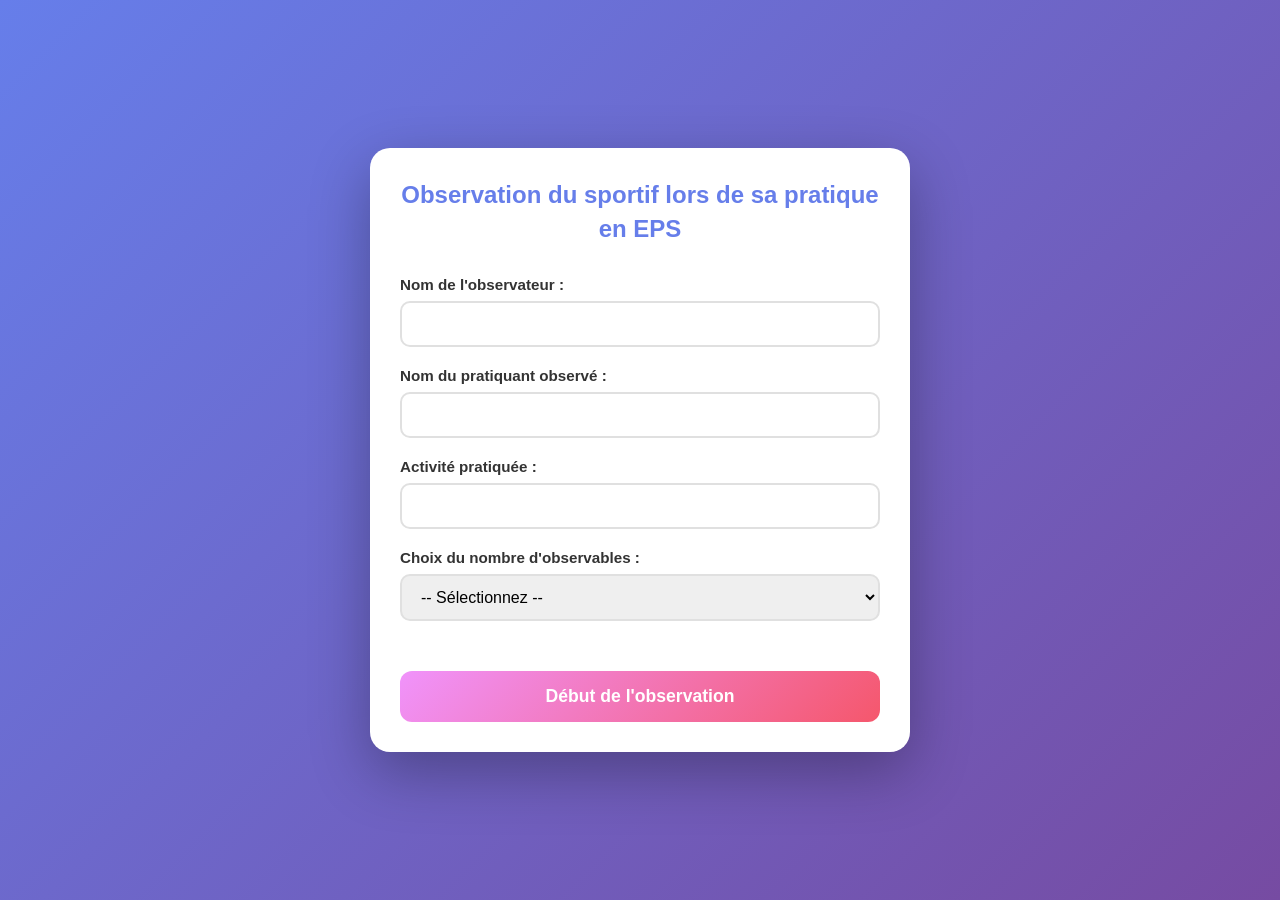
==== index.html @ 048b05f1 "Add files via upload" ====
<!DOCTYPE html>
<html lang="fr">
<head>
    <meta charset="UTF-8">
    <meta name="viewport" content="width=device-width, initial-scale=1.0">
    <!-- PWA -->
    <meta name="theme-color" content="#667eea">
    <link rel="manifest" href="manifest.webmanifest">
    <link rel="icon" type="image/png" href="icons/icon-192.png">
    <link rel="apple-touch-icon" href="icons/apple-touch-icon.png">
    <meta name="mobile-web-app-capable" content="yes">
    <meta name="apple-mobile-web-app-capable" content="yes">
    <meta name="apple-mobile-web-app-title" content="Observation EPS">
    <meta name="apple-mobile-web-app-status-bar-style" content="default">
    <title>Observation & Statistiques du sportif - Accueil</title>
    <style>
        * {
            margin: 0;
            padding: 0;
            box-sizing: border-box;
        }

        body {
            font-family: 'Segoe UI', Tahoma, Geneva, Verdana, sans-serif;
            background: linear-gradient(135deg, #667eea 0%, #764ba2 100%);
            min-height: 100vh;
            display: flex;
            justify-content: center;
            align-items: center;
            padding: 20px;
        }

        .container {
            background: white;
            border-radius: 20px;
            padding: 30px;
            max-width: 540px;
            width: 100%;
            box-shadow: 0 20px 60px rgba(0,0,0,0.3);
        }

        header {
            text-align: center;
            margin-bottom: 30px;
        }

        h1 {
            color: #667eea;
            font-size: 1.5em;
            margin-bottom: 20px;
            line-height: 1.4;
        }

        .form-group {
            margin-bottom: 20px;
        }

        label {
            display: block;
            margin-bottom: 8px;
            color: #333;
            font-weight: 600;
            font-size: 0.95em;
        }

        input[type="text"], select {
            width: 100%;
            padding: 12px 15px;
            border: 2px solid #e0e0e0;
            border-radius: 10px;
            font-size: 1em;
            transition: all 0.3s;
            font-family: inherit;
        }

        input[type="text"]:focus, select:focus {
            outline: none;
            border-color: #667eea;
            box-shadow: 0 0 0 3px rgba(102, 126, 234, 0.1);
        }

        /* ── Observable row ── */
        .observable-inputs {
            margin-top: 20px;
        }

        .observable-item {
            display: none;
            margin-bottom: 15px;
        }

        .observable-item.active {
            display: flex;
            align-items: center;
            gap: 10px;
            animation: fadeIn 0.3s;
        }

        .observable-item .item-label {
            display: block;
            margin-bottom: 5px;
            color: #333;
            font-weight: 600;
            font-size: 0.9em;
            white-space: nowrap;
        }

        .observable-item .input-wrapper {
            flex: 1;
            display: flex;
            flex-direction: column;
        }

        .observable-item input[type="text"] {
            width: 100%;
        }

        @keyframes fadeIn {
            from { opacity: 0; transform: translateY(-10px); }
            to   { opacity: 1; transform: translateY(0); }
        }

        /* ── Polarity toggle ── */
        .polarity-toggle {
            display: flex;
            flex-direction: column;
            align-items: center;
            gap: 4px;
            flex-shrink: 0;
        }

        .polarity-toggle .toggle-label {
            font-size: 0.72em;
            font-weight: 700;
            color: #888;
            white-space: nowrap;
        }

        /* Hide native checkbox */
        .polarity-toggle input[type="checkbox"] {
            display: none;
        }

        /* The visible switch */
        .toggle-switch {
            position: relative;
            width: 64px;
            height: 30px;
            border-radius: 15px;
            cursor: pointer;
            transition: background 0.3s;
            background: linear-gradient(135deg, #43e97b 0%, #38f9d7 100%);
            box-shadow: 0 2px 8px rgba(0,0,0,0.15);
            display: flex;
            align-items: center;
        }

        .toggle-knob {
            position: absolute;
            left: 3px;
            width: 24px;
            height: 24px;
            background: white;
            border-radius: 50%;
            transition: transform 0.3s;
            box-shadow: 0 2px 6px rgba(0,0,0,0.2);
            display: flex;
            align-items: center;
            justify-content: center;
            font-size: 0.8em;
        }

        .toggle-knob::after {
            content: '✓';
            color: #43e97b;
            font-weight: 700;
        }

        /* Checked = négatif (rouge) */
        .polarity-toggle input[type="checkbox"]:checked + .toggle-switch {
            background: linear-gradient(135deg, #f5576c 0%, #f093fb 100%);
        }

        .polarity-toggle input[type="checkbox"]:checked + .toggle-switch .toggle-knob {
            transform: translateX(34px);
        }

        .polarity-toggle input[type="checkbox"]:checked + .toggle-switch .toggle-knob::after {
            content: '✕';
            color: #f5576c;
        }

        .toggle-text {
            position: absolute;
            font-size: 0.6em;
            font-weight: 700;
            color: white;
            transition: opacity 0.3s;
        }

        /* Positive label (left side, visible when unchecked) */
        .toggle-text.pos {
            left: 32px;
            opacity: 1;
        }

        /* Negative label (right side, visible when checked) */
        .toggle-text.neg {
            left: 6px;
            opacity: 0;
        }

        .polarity-toggle input[type="checkbox"]:checked + .toggle-switch .toggle-text.pos {
            opacity: 0;
        }

        .polarity-toggle input[type="checkbox"]:checked + .toggle-switch .toggle-text.neg {
            opacity: 1;
        }

        /* ── Legend ── */
        .polarity-legend {
            display: flex;
            gap: 16px;
            justify-content: center;
            margin-top: 12px;
            margin-bottom: 4px;
            font-size: 0.82em;
        }

        .legend-item {
            display: flex;
            align-items: center;
            gap: 5px;
            color: #555;
            font-weight: 600;
        }

        .legend-dot {
            width: 12px;
            height: 12px;
            border-radius: 50%;
        }

        .legend-dot.positive { background: linear-gradient(135deg, #43e97b, #38f9d7); }
        .legend-dot.negative { background: linear-gradient(135deg, #f5576c, #f093fb); }

        /* ── Submit ── */
        .start-button {
            width: 100%;
            padding: 15px;
            background: linear-gradient(135deg, #f093fb 0%, #f5576c 100%);
            color: white;
            border: none;
            border-radius: 12px;
            font-size: 1.1em;
            font-weight: 600;
            cursor: pointer;
            margin-top: 30px;
            transition: transform 0.2s, box-shadow 0.2s;
        }

        .start-button:hover {
            transform: translateY(-2px);
            box-shadow: 0 10px 25px rgba(245, 87, 108, 0.4);
        }

        .start-button:active {
            transform: translateY(0);
        }

        @media (max-width: 600px) {
            .container { padding: 20px; }
            h1 { font-size: 1.3em; }
        }

        /* ── Bouton d'installation PWA ── */
        .install-button {
            width: 100%;
            padding: 12px;
            margin-top: 15px;
            background: white;
            color: #667eea;
            border: 2px solid #667eea;
            border-radius: 12px;
            font-size: 1em;
            font-weight: 600;
            cursor: pointer;
        }
        .install-button[hidden] { display: none; }
    </style>
</head>
<body>
    <div class="container">
        <header>
            <h1>Observation du sportif lors de sa pratique en EPS</h1>
        </header>

        <form id="configForm">
            <div class="form-group">
                <label for="observateur">Nom de l'observateur :</label>
                <input type="text" id="observateur" required>
            </div>

            <div class="form-group">
                <label for="joueur">Nom du pratiquant observé :</label>
                <input type="text" id="joueur" required>
            </div>

            <div class="form-group">
                <label for="activite">Activité pratiquée :</label>
                <input type="text" id="activite" required>
            </div>

            <div class="form-group">
                <label for="nbObservables">Choix du nombre d'observables :</label>
                <!-- ① Limité à 8 -->
                <select id="nbObservables" required>
                    <option value="">-- Sélectionnez --</option>
                    <option value="1">1</option>
                    <option value="2">2</option>
                    <option value="3">3</option>
                    <option value="4">4</option>
                    <option value="5">5</option>
                    <option value="6">6</option>
                    <option value="7">7</option>
                    <option value="8">8</option>
                </select>
            </div>

            <div class="observable-inputs" id="observableInputs">

                <!-- Légende des toggles -->
                <div class="polarity-legend" id="polarityLegend" style="display:none;">
                    <div class="legend-item">
                        <div class="legend-dot positive"></div>
                        <span>Point positif</span>
                    </div>
                    <div class="legend-item">
                        <div class="legend-dot negative"></div>
                        <span>Point négatif</span>
                    </div>
                </div>

                <!-- ② 8 observables avec toggle polarity -->
                <div class="observable-item" data-index="1">
                    <div class="input-wrapper">
                        <span class="item-label">Observable 1 :</span>
                        <input type="text" id="item1" class="item-input">
                    </div>
                    <div class="polarity-toggle">
                        <span class="toggle-label">Polarité</span>
                        <input type="checkbox" id="polarity1">
                        <label class="toggle-switch" for="polarity1">
                            <div class="toggle-knob"></div>
                            <span class="toggle-text pos">+</span>
                            <span class="toggle-text neg">–</span>
                        </label>
                    </div>
                </div>

                <div class="observable-item" data-index="2">
                    <div class="input-wrapper">
                        <span class="item-label">Observable 2 :</span>
                        <input type="text" id="item2" class="item-input">
                    </div>
                    <div class="polarity-toggle">
                        <span class="toggle-label">Polarité</span>
                        <input type="checkbox" id="polarity2">
                        <label class="toggle-switch" for="polarity2">
                            <div class="toggle-knob"></div>
                            <span class="toggle-text pos">+</span>
                            <span class="toggle-text neg">–</span>
                        </label>
                    </div>
                </div>

                <div class="observable-item" data-index="3">
                    <div class="input-wrapper">
                        <span class="item-label">Observable 3 :</span>
                        <input type="text" id="item3" class="item-input">
                    </div>
                    <div class="polarity-toggle">
                        <span class="toggle-label">Polarité</span>
                        <input type="checkbox" id="polarity3">
                        <label class="toggle-switch" for="polarity3">
                            <div class="toggle-knob"></div>
                            <span class="toggle-text pos">+</span>
                            <span class="toggle-text neg">–</span>
                        </label>
                    </div>
                </div>

                <div class="observable-item" data-index="4">
                    <div class="input-wrapper">
                        <span class="item-label">Observable 4 :</span>
                        <input type="text" id="item4" class="item-input">
                    </div>
                    <div class="polarity-toggle">
                        <span class="toggle-label">Polarité</span>
                        <input type="checkbox" id="polarity4">
                        <label class="toggle-switch" for="polarity4">
                            <div class="toggle-knob"></div>
                            <span class="toggle-text pos">+</span>
                            <span class="toggle-text neg">–</span>
                        </label>
                    </div>
                </div>

                <div class="observable-item" data-index="5">
                    <div class="input-wrapper">
                        <span class="item-label">Observable 5 :</span>
                        <input type="text" id="item5" class="item-input">
                    </div>
                    <div class="polarity-toggle">
                        <span class="toggle-label">Polarité</span>
                        <input type="checkbox" id="polarity5">
                        <label class="toggle-switch" for="polarity5">
                            <div class="toggle-knob"></div>
                            <span class="toggle-text pos">+</span>
                            <span class="toggle-text neg">–</span>
                        </label>
                    </div>
                </div>

                <div class="observable-item" data-index="6">
                    <div class="input-wrapper">
                        <span class="item-label">Observable 6 :</span>
                        <input type="text" id="item6" class="item-input">
                    </div>
                    <div class="polarity-toggle">
                        <span class="toggle-label">Polarité</span>
                        <input type="checkbox" id="polarity6">
                        <label class="toggle-switch" for="polarity6">
                            <div class="toggle-knob"></div>
                            <span class="toggle-text pos">+</span>
                            <span class="toggle-text neg">–</span>
                        </label>
                    </div>
                </div>

                <div class="observable-item" data-index="7">
                    <div class="input-wrapper">
                        <span class="item-label">Observable 7 :</span>
                        <input type="text" id="item7" class="item-input">
                    </div>
                    <div class="polarity-toggle">
                        <span class="toggle-label">Polarité</span>
                        <input type="checkbox" id="polarity7">
                        <label class="toggle-switch" for="polarity7">
                            <div class="toggle-knob"></div>
                            <span class="toggle-text pos">+</span>
                            <span class="toggle-text neg">–</span>
                        </label>
                    </div>
                </div>

                <div class="observable-item" data-index="8">
                    <div class="input-wrapper">
                        <span class="item-label">Observable 8 :</span>
                        <input type="text" id="item8" class="item-input">
                    </div>
                    <div class="polarity-toggle">
                        <span class="toggle-label">Polarité</span>
                        <input type="checkbox" id="polarity8">
                        <label class="toggle-switch" for="polarity8">
                            <div class="toggle-knob"></div>
                            <span class="toggle-text pos">+</span>
                            <span class="toggle-text neg">–</span>
                        </label>
                    </div>
                </div>

            </div>

            <button type="submit" class="start-button">Début de l'observation</button>
        </form>

        <button type="button" id="installBtn" class="install-button" hidden>📲 Installer l'application</button>
    </div>

    <script>
        const nbObservablesSelect = document.getElementById('nbObservables');
        const observableItems     = document.querySelectorAll('.observable-item');
        const polarityLegend      = document.getElementById('polarityLegend');

        // ① Affichage dynamique des champs selon le nombre choisi
        nbObservablesSelect.addEventListener('change', function () {
            const nb = parseInt(this.value) || 0;

            observableItems.forEach((item, index) => {
                if (index < nb) {
                    item.classList.add('active');
                    item.querySelector('input.item-input').required = true;
                } else {
                    item.classList.remove('active');
                    const inp = item.querySelector('input.item-input');
                    inp.required = false;
                    inp.value = '';
                    // Réinitialiser le toggle à positif
                    item.querySelector('input[type="checkbox"]').checked = false;
                }
            });

            // Afficher la légende seulement si des observables sont visibles
            polarityLegend.style.display = nb > 0 ? 'flex' : 'none';
        });

        // ② Soumission : collecte config + polarités
        document.getElementById('configForm').addEventListener('submit', function (e) {
            e.preventDefault();

            const nb = parseInt(document.getElementById('nbObservables').value);

            const config = {
                date         : new Date().toLocaleDateString('fr-FR'),
                observateur  : document.getElementById('observateur').value,
                joueur       : document.getElementById('joueur').value,
                activite     : document.getElementById('activite').value,
                nbObservables: nb,
                items        : [],
                // ② Nouveau : tableau de polarités ("positive" | "negative")
                polarity     : []
            };

            for (let i = 1; i <= nb; i++) {
                config.items.push(document.getElementById(`item${i}`).value);
                // checkbox cochée = négatif
                const isNegative = document.getElementById(`polarity${i}`).checked;
                config.polarity.push(isNegative ? 'negative' : 'positive');
            }

            localStorage.setItem('observationConfig', JSON.stringify(config));
            localStorage.setItem('startTime', Date.now());

            // Initialisation des compteurs
            const counts = {};
            for (let i = 1; i <= nb; i++) {
                counts[`item${i}`] = 0;
            }
            localStorage.setItem('observationCounts', JSON.stringify(counts));

            window.location.href = 'panneau_saisie.html';
        });
    </script>
    <script src="pwa.js"></script>
</body>
</html>
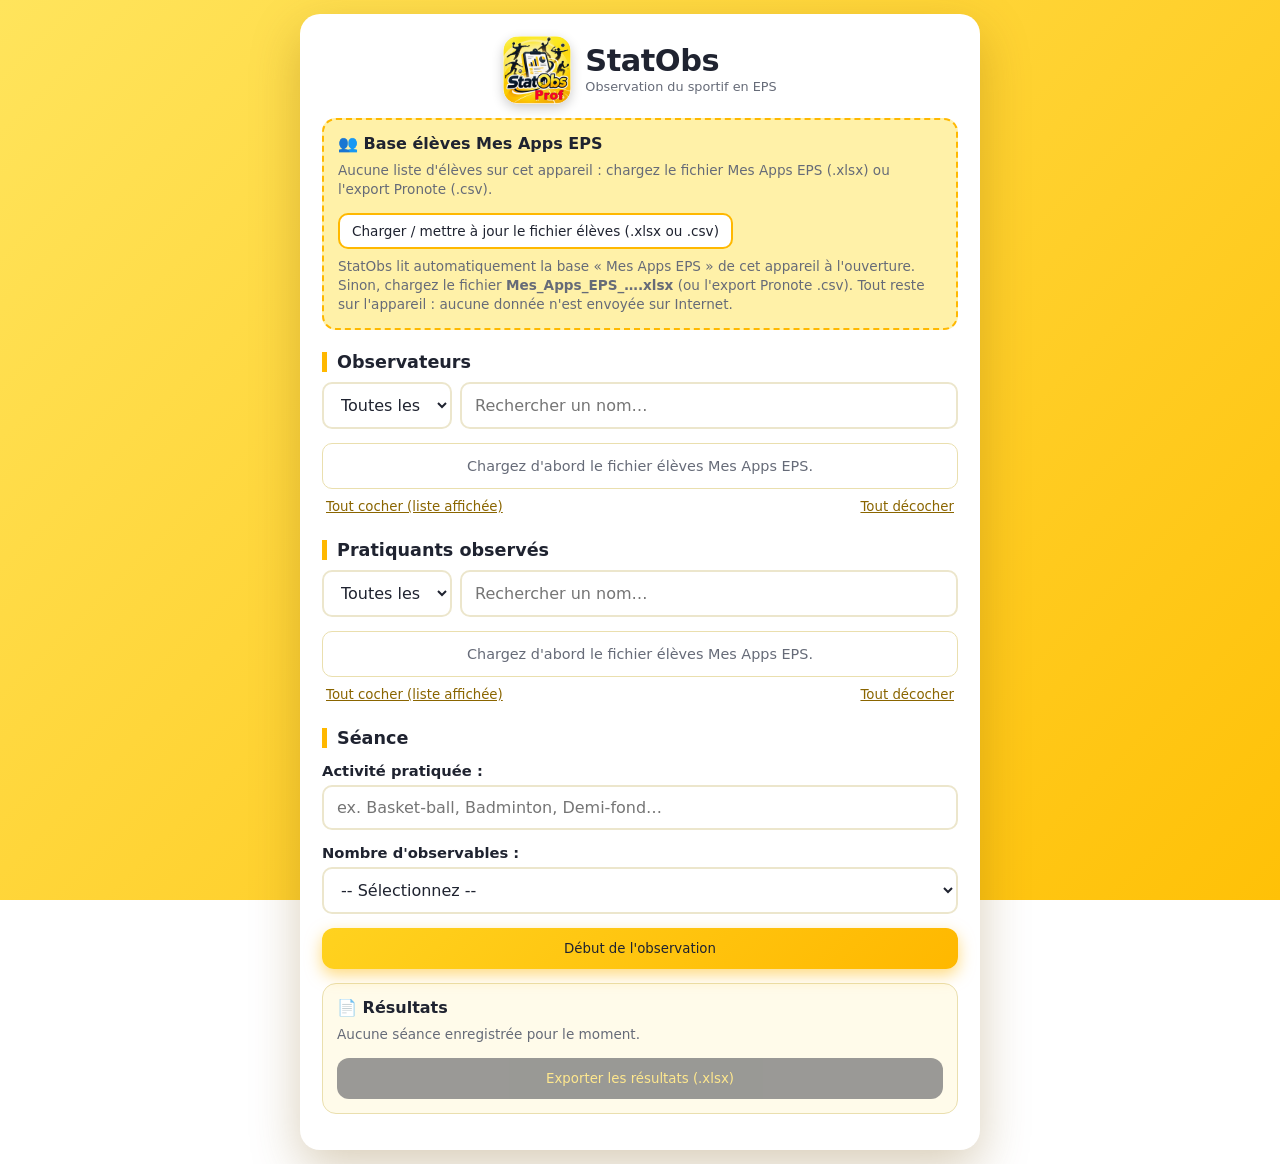
==== commit 97cf7fd8: "Add files via upload" ====
--- a/index.html
+++ b/index.html
@@ -1,548 +1,276 @@
 <!DOCTYPE html>
 <html lang="fr">
 <head>
-    <meta charset="UTF-8">
-    <meta name="viewport" content="width=device-width, initial-scale=1.0">
-    <!-- PWA -->
-    <meta name="theme-color" content="#667eea">
-    <link rel="manifest" href="manifest.webmanifest">
-    <link rel="icon" type="image/png" href="icons/icon-192.png">
-    <link rel="apple-touch-icon" href="icons/apple-touch-icon.png">
-    <meta name="mobile-web-app-capable" content="yes">
-    <meta name="apple-mobile-web-app-capable" content="yes">
-    <meta name="apple-mobile-web-app-title" content="Observation EPS">
-    <meta name="apple-mobile-web-app-status-bar-style" content="default">
-    <title>Observation & Statistiques du sportif - Accueil</title>
-    <style>
-        * {
-            margin: 0;
-            padding: 0;
-            box-sizing: border-box;
-        }
-
-        body {
-            font-family: 'Segoe UI', Tahoma, Geneva, Verdana, sans-serif;
-            background: linear-gradient(135deg, #667eea 0%, #764ba2 100%);
-            min-height: 100vh;
-            display: flex;
-            justify-content: center;
-            align-items: center;
-            padding: 20px;
-        }
-
-        .container {
-            background: white;
-            border-radius: 20px;
-            padding: 30px;
-            max-width: 540px;
-            width: 100%;
-            box-shadow: 0 20px 60px rgba(0,0,0,0.3);
-        }
-
-        header {
-            text-align: center;
-            margin-bottom: 30px;
-        }
-
-        h1 {
-            color: #667eea;
-            font-size: 1.5em;
-            margin-bottom: 20px;
-            line-height: 1.4;
-        }
-
-        .form-group {
-            margin-bottom: 20px;
-        }
-
-        label {
-            display: block;
-            margin-bottom: 8px;
-            color: #333;
-            font-weight: 600;
-            font-size: 0.95em;
-        }
-
-        input[type="text"], select {
-            width: 100%;
-            padding: 12px 15px;
-            border: 2px solid #e0e0e0;
-            border-radius: 10px;
-            font-size: 1em;
-            transition: all 0.3s;
-            font-family: inherit;
-        }
-
-        input[type="text"]:focus, select:focus {
-            outline: none;
-            border-color: #667eea;
-            box-shadow: 0 0 0 3px rgba(102, 126, 234, 0.1);
-        }
-
-        /* ── Observable row ── */
-        .observable-inputs {
-            margin-top: 20px;
-        }
-
-        .observable-item {
-            display: none;
-            margin-bottom: 15px;
-        }
-
-        .observable-item.active {
-            display: flex;
-            align-items: center;
-            gap: 10px;
-            animation: fadeIn 0.3s;
-        }
-
-        .observable-item .item-label {
-            display: block;
-            margin-bottom: 5px;
-            color: #333;
-            font-weight: 600;
-            font-size: 0.9em;
-            white-space: nowrap;
-        }
-
-        .observable-item .input-wrapper {
-            flex: 1;
-            display: flex;
-            flex-direction: column;
-        }
-
-        .observable-item input[type="text"] {
-            width: 100%;
-        }
-
-        @keyframes fadeIn {
-            from { opacity: 0; transform: translateY(-10px); }
-            to   { opacity: 1; transform: translateY(0); }
-        }
-
-        /* ── Polarity toggle ── */
-        .polarity-toggle {
-            display: flex;
-            flex-direction: column;
-            align-items: center;
-            gap: 4px;
-            flex-shrink: 0;
-        }
-
-        .polarity-toggle .toggle-label {
-            font-size: 0.72em;
-            font-weight: 700;
-            color: #888;
-            white-space: nowrap;
-        }
-
-        /* Hide native checkbox */
-        .polarity-toggle input[type="checkbox"] {
-            display: none;
-        }
-
-        /* The visible switch */
-        .toggle-switch {
-            position: relative;
-            width: 64px;
-            height: 30px;
-            border-radius: 15px;
-            cursor: pointer;
-            transition: background 0.3s;
-            background: linear-gradient(135deg, #43e97b 0%, #38f9d7 100%);
-            box-shadow: 0 2px 8px rgba(0,0,0,0.15);
-            display: flex;
-            align-items: center;
-        }
-
-        .toggle-knob {
-            position: absolute;
-            left: 3px;
-            width: 24px;
-            height: 24px;
-            background: white;
-            border-radius: 50%;
-            transition: transform 0.3s;
-            box-shadow: 0 2px 6px rgba(0,0,0,0.2);
-            display: flex;
-            align-items: center;
-            justify-content: center;
-            font-size: 0.8em;
-        }
-
-        .toggle-knob::after {
-            content: '✓';
-            color: #43e97b;
-            font-weight: 700;
-        }
-
-        /* Checked = négatif (rouge) */
-        .polarity-toggle input[type="checkbox"]:checked + .toggle-switch {
-            background: linear-gradient(135deg, #f5576c 0%, #f093fb 100%);
-        }
-
-        .polarity-toggle input[type="checkbox"]:checked + .toggle-switch .toggle-knob {
-            transform: translateX(34px);
-        }
-
-        .polarity-toggle input[type="checkbox"]:checked + .toggle-switch .toggle-knob::after {
-            content: '✕';
-            color: #f5576c;
-        }
-
-        .toggle-text {
-            position: absolute;
-            font-size: 0.6em;
-            font-weight: 700;
-            color: white;
-            transition: opacity 0.3s;
-        }
-
-        /* Positive label (left side, visible when unchecked) */
-        .toggle-text.pos {
-            left: 32px;
-            opacity: 1;
-        }
-
-        /* Negative label (right side, visible when checked) */
-        .toggle-text.neg {
-            left: 6px;
-            opacity: 0;
-        }
-
-        .polarity-toggle input[type="checkbox"]:checked + .toggle-switch .toggle-text.pos {
-            opacity: 0;
-        }
-
-        .polarity-toggle input[type="checkbox"]:checked + .toggle-switch .toggle-text.neg {
-            opacity: 1;
-        }
-
-        /* ── Legend ── */
-        .polarity-legend {
-            display: flex;
-            gap: 16px;
-            justify-content: center;
-            margin-top: 12px;
-            margin-bottom: 4px;
-            font-size: 0.82em;
-        }
-
-        .legend-item {
-            display: flex;
-            align-items: center;
-            gap: 5px;
-            color: #555;
-            font-weight: 600;
-        }
-
-        .legend-dot {
-            width: 12px;
-            height: 12px;
-            border-radius: 50%;
-        }
-
-        .legend-dot.positive { background: linear-gradient(135deg, #43e97b, #38f9d7); }
-        .legend-dot.negative { background: linear-gradient(135deg, #f5576c, #f093fb); }
-
-        /* ── Submit ── */
-        .start-button {
-            width: 100%;
-            padding: 15px;
-            background: linear-gradient(135deg, #f093fb 0%, #f5576c 100%);
-            color: white;
-            border: none;
-            border-radius: 12px;
-            font-size: 1.1em;
-            font-weight: 600;
-            cursor: pointer;
-            margin-top: 30px;
-            transition: transform 0.2s, box-shadow 0.2s;
-        }
-
-        .start-button:hover {
-            transform: translateY(-2px);
-            box-shadow: 0 10px 25px rgba(245, 87, 108, 0.4);
-        }
-
-        .start-button:active {
-            transform: translateY(0);
-        }
-
-        @media (max-width: 600px) {
-            .container { padding: 20px; }
-            h1 { font-size: 1.3em; }
-        }
-
-        /* ── Bouton d'installation PWA ── */
-        .install-button {
-            width: 100%;
-            padding: 12px;
-            margin-top: 15px;
-            background: white;
-            color: #667eea;
-            border: 2px solid #667eea;
-            border-radius: 12px;
-            font-size: 1em;
-            font-weight: 600;
-            cursor: pointer;
-        }
-        .install-button[hidden] { display: none; }
-    </style>
+<meta charset="UTF-8">
+<meta name="viewport" content="width=device-width, initial-scale=1, viewport-fit=cover">
+<title>StatObs – Accueil</title>
+<meta name="theme-color" content="#FFC800">
+<link rel="manifest" href="manifest.webmanifest">
+<link rel="icon" type="image/png" href="icons/icon-192.png">
+<link rel="apple-touch-icon" href="icons/apple-touch-icon.png">
+<meta name="mobile-web-app-capable" content="yes">
+<meta name="apple-mobile-web-app-capable" content="yes">
+<meta name="apple-mobile-web-app-title" content="StatObs">
+<meta name="apple-mobile-web-app-status-bar-style" content="default">
+<link rel="stylesheet" href="statobs.css">
 </head>
 <body>
-    <div class="container">
-        <header>
-            <h1>Observation du sportif lors de sa pratique en EPS</h1>
-        </header>
-
-        <form id="configForm">
-            <div class="form-group">
-                <label for="observateur">Nom de l'observateur :</label>
-                <input type="text" id="observateur" required>
-            </div>
-
-            <div class="form-group">
-                <label for="joueur">Nom du pratiquant observé :</label>
-                <input type="text" id="joueur" required>
-            </div>
-
-            <div class="form-group">
-                <label for="activite">Activité pratiquée :</label>
-                <input type="text" id="activite" required>
-            </div>
-
-            <div class="form-group">
-                <label for="nbObservables">Choix du nombre d'observables :</label>
-                <!-- ① Limité à 8 -->
-                <select id="nbObservables" required>
-                    <option value="">-- Sélectionnez --</option>
-                    <option value="1">1</option>
-                    <option value="2">2</option>
-                    <option value="3">3</option>
-                    <option value="4">4</option>
-                    <option value="5">5</option>
-                    <option value="6">6</option>
-                    <option value="7">7</option>
-                    <option value="8">8</option>
-                </select>
-            </div>
-
-            <div class="observable-inputs" id="observableInputs">
-
-                <!-- Légende des toggles -->
-                <div class="polarity-legend" id="polarityLegend" style="display:none;">
-                    <div class="legend-item">
-                        <div class="legend-dot positive"></div>
-                        <span>Point positif</span>
-                    </div>
-                    <div class="legend-item">
-                        <div class="legend-dot negative"></div>
-                        <span>Point négatif</span>
-                    </div>
-                </div>
-
-                <!-- ② 8 observables avec toggle polarity -->
-                <div class="observable-item" data-index="1">
-                    <div class="input-wrapper">
-                        <span class="item-label">Observable 1 :</span>
-                        <input type="text" id="item1" class="item-input">
-                    </div>
-                    <div class="polarity-toggle">
-                        <span class="toggle-label">Polarité</span>
-                        <input type="checkbox" id="polarity1">
-                        <label class="toggle-switch" for="polarity1">
-                            <div class="toggle-knob"></div>
-                            <span class="toggle-text pos">+</span>
-                            <span class="toggle-text neg">–</span>
-                        </label>
-                    </div>
-                </div>
-
-                <div class="observable-item" data-index="2">
-                    <div class="input-wrapper">
-                        <span class="item-label">Observable 2 :</span>
-                        <input type="text" id="item2" class="item-input">
-                    </div>
-                    <div class="polarity-toggle">
-                        <span class="toggle-label">Polarité</span>
-                        <input type="checkbox" id="polarity2">
-                        <label class="toggle-switch" for="polarity2">
-                            <div class="toggle-knob"></div>
-                            <span class="toggle-text pos">+</span>
-                            <span class="toggle-text neg">–</span>
-                        </label>
-                    </div>
-                </div>
-
-                <div class="observable-item" data-index="3">
-                    <div class="input-wrapper">
-                        <span class="item-label">Observable 3 :</span>
-                        <input type="text" id="item3" class="item-input">
-                    </div>
-                    <div class="polarity-toggle">
-                        <span class="toggle-label">Polarité</span>
-                        <input type="checkbox" id="polarity3">
-                        <label class="toggle-switch" for="polarity3">
-                            <div class="toggle-knob"></div>
-                            <span class="toggle-text pos">+</span>
-                            <span class="toggle-text neg">–</span>
-                        </label>
-                    </div>
-                </div>
-
-                <div class="observable-item" data-index="4">
-                    <div class="input-wrapper">
-                        <span class="item-label">Observable 4 :</span>
-                        <input type="text" id="item4" class="item-input">
-                    </div>
-                    <div class="polarity-toggle">
-                        <span class="toggle-label">Polarité</span>
-                        <input type="checkbox" id="polarity4">
-                        <label class="toggle-switch" for="polarity4">
-                            <div class="toggle-knob"></div>
-                            <span class="toggle-text pos">+</span>
-                            <span class="toggle-text neg">–</span>
-                        </label>
-                    </div>
-                </div>
-
-                <div class="observable-item" data-index="5">
-                    <div class="input-wrapper">
-                        <span class="item-label">Observable 5 :</span>
-                        <input type="text" id="item5" class="item-input">
-                    </div>
-                    <div class="polarity-toggle">
-                        <span class="toggle-label">Polarité</span>
-                        <input type="checkbox" id="polarity5">
-                        <label class="toggle-switch" for="polarity5">
-                            <div class="toggle-knob"></div>
-                            <span class="toggle-text pos">+</span>
-                            <span class="toggle-text neg">–</span>
-                        </label>
-                    </div>
-                </div>
-
-                <div class="observable-item" data-index="6">
-                    <div class="input-wrapper">
-                        <span class="item-label">Observable 6 :</span>
-                        <input type="text" id="item6" class="item-input">
-                    </div>
-                    <div class="polarity-toggle">
-                        <span class="toggle-label">Polarité</span>
-                        <input type="checkbox" id="polarity6">
-                        <label class="toggle-switch" for="polarity6">
-                            <div class="toggle-knob"></div>
-                            <span class="toggle-text pos">+</span>
-                            <span class="toggle-text neg">–</span>
-                        </label>
-                    </div>
-                </div>
-
-                <div class="observable-item" data-index="7">
-                    <div class="input-wrapper">
-                        <span class="item-label">Observable 7 :</span>
-                        <input type="text" id="item7" class="item-input">
-                    </div>
-                    <div class="polarity-toggle">
-                        <span class="toggle-label">Polarité</span>
-                        <input type="checkbox" id="polarity7">
-                        <label class="toggle-switch" for="polarity7">
-                            <div class="toggle-knob"></div>
-                            <span class="toggle-text pos">+</span>
-                            <span class="toggle-text neg">–</span>
-                        </label>
-                    </div>
-                </div>
-
-                <div class="observable-item" data-index="8">
-                    <div class="input-wrapper">
-                        <span class="item-label">Observable 8 :</span>
-                        <input type="text" id="item8" class="item-input">
-                    </div>
-                    <div class="polarity-toggle">
-                        <span class="toggle-label">Polarité</span>
-                        <input type="checkbox" id="polarity8">
-                        <label class="toggle-switch" for="polarity8">
-                            <div class="toggle-knob"></div>
-                            <span class="toggle-text pos">+</span>
-                            <span class="toggle-text neg">–</span>
-                        </label>
-                    </div>
-                </div>
-
-            </div>
-
-            <button type="submit" class="start-button">Début de l'observation</button>
-        </form>
-
-        <button type="button" id="installBtn" class="install-button" hidden>📲 Installer l'application</button>
+<div class="container">
+  <div class="brand">
+    <img src="icons/icon-192.png" alt="Logo StatObs">
+    <h1>StatObs<small>Observation du sportif en EPS</small></h1>
+  </div>
+
+  <div class="banner" id="resume" hidden>
+    <span id="resumeTxt"></span>
+    <button type="button" class="btn btn-sm" id="resumeBtn">Ouvrir</button>
+  </div>
+
+  <div class="panel" id="dbPanel">
+    <h2>👥 Base élèves Mes Apps EPS</h2>
+    <p class="muted" id="dbInfo">Chargement…</p>
+    <input type="file" id="csvFile" accept=".xlsx,.csv,application/vnd.openxmlformats-officedocument.spreadsheetml.sheet,text/csv,text/plain" hidden>
+    <div class="btn-row"><button type="button" class="btn btn-ghost btn-sm" id="importBtn" style="flex:0 0 auto">Charger / mettre à jour le fichier élèves (.xlsx ou .csv)</button></div>
+    <p class="muted" style="margin-top:8px">StatObs lit automatiquement la base « Mes Apps EPS » de cet appareil à l'ouverture. Sinon, chargez le fichier <b>Mes_Apps_EPS_….xlsx</b> (ou l'export Pronote .csv). Tout reste sur l'appareil : aucune donnée n'est envoyée sur Internet.</p>
+    <div id="importMsg"></div>
+  </div>
+
+  <form id="configForm" novalidate>
+    <h2 class="section-title">Observateurs</h2>
+    <div id="pickObs"></div>
+
+    <h2 class="section-title">Pratiquants observés</h2>
+    <div id="pickPlay"></div>
+
+    <h2 class="section-title">Séance</h2>
+    <label class="lbl" for="activite">Activité pratiquée :</label>
+    <input type="text" id="activite" maxlength="60" autocomplete="off" list="actList" placeholder="ex. Basket-ball, Badminton, Demi-fond…">
+    <datalist id="actList"></datalist>
+    <p class="muted" id="actInfo" style="margin-top:6px"></p>
+    <div class="suggest" id="suggestBox" hidden><button type="button" class="btn btn-ghost btn-sm" id="suggestBtn">✨ Proposer des observables types pour cette activité</button></div>
+
+    <label class="lbl" for="nbObservables">Nombre d'observables :</label>
+    <select id="nbObservables">
+      <option value="">-- Sélectionnez --</option>
+      <option>1</option><option>2</option><option>3</option><option>4</option>
+      <option>5</option><option>6</option><option>7</option><option>8</option>
+    </select>
+
+    <div class="legend" id="legend" hidden>
+      <span><i class="p"></i>Point positif</span><span><i class="n"></i>Point négatif</span>
     </div>
-
-    <script>
-        const nbObservablesSelect = document.getElementById('nbObservables');
-        const observableItems     = document.querySelectorAll('.observable-item');
-        const polarityLegend      = document.getElementById('polarityLegend');
-
-        // ① Affichage dynamique des champs selon le nombre choisi
-        nbObservablesSelect.addEventListener('change', function () {
-            const nb = parseInt(this.value) || 0;
-
-            observableItems.forEach((item, index) => {
-                if (index < nb) {
-                    item.classList.add('active');
-                    item.querySelector('input.item-input').required = true;
-                } else {
-                    item.classList.remove('active');
-                    const inp = item.querySelector('input.item-input');
-                    inp.required = false;
-                    inp.value = '';
-                    // Réinitialiser le toggle à positif
-                    item.querySelector('input[type="checkbox"]').checked = false;
-                }
-            });
-
-            // Afficher la légende seulement si des observables sont visibles
-            polarityLegend.style.display = nb > 0 ? 'flex' : 'none';
-        });
-
-        // ② Soumission : collecte config + polarités
-        document.getElementById('configForm').addEventListener('submit', function (e) {
-            e.preventDefault();
-
-            const nb = parseInt(document.getElementById('nbObservables').value);
-
-            const config = {
-                date         : new Date().toLocaleDateString('fr-FR'),
-                observateur  : document.getElementById('observateur').value,
-                joueur       : document.getElementById('joueur').value,
-                activite     : document.getElementById('activite').value,
-                nbObservables: nb,
-                items        : [],
-                // ② Nouveau : tableau de polarités ("positive" | "negative")
-                polarity     : []
-            };
-
-            for (let i = 1; i <= nb; i++) {
-                config.items.push(document.getElementById(`item${i}`).value);
-                // checkbox cochée = négatif
-                const isNegative = document.getElementById(`polarity${i}`).checked;
-                config.polarity.push(isNegative ? 'negative' : 'positive');
-            }
-
-            localStorage.setItem('observationConfig', JSON.stringify(config));
-            localStorage.setItem('startTime', Date.now());
-
-            // Initialisation des compteurs
-            const counts = {};
-            for (let i = 1; i <= nb; i++) {
-                counts[`item${i}`] = 0;
-            }
-            localStorage.setItem('observationCounts', JSON.stringify(counts));
-
-            window.location.href = 'panneau_saisie.html';
-        });
-    </script>
-    <script src="pwa.js"></script>
+    <div id="obsList" style="margin-top:12px"></div>
+
+    <p class="msg err" id="formErr" hidden></p>
+    <div class="btn-row"><button type="submit" class="btn btn-primary">Début de l'observation</button></div>
+  </form>
+
+  <div class="panel">
+    <h2>📄 Résultats</h2>
+    <p class="muted" id="sessInfo">…</p>
+    <div class="btn-row"><button type="button" class="btn btn-dark" id="exportBtn" disabled>Exporter les résultats (.xlsx)</button></div>
+  </div>
+
+  <div class="btn-row"><button type="button" class="btn btn-ghost" id="installBtn" hidden>📲 Installer l'application</button></div>
+  <div class="hint" id="iosHint" hidden>
+    <b>Installer sur iPhone / iPad :</b> dans Safari, touchez le bouton Partager puis « Sur l'écran d'accueil ».
+  </div>
+</div>
+
+<script src="eps-core.js"></script>
+<script src="eps-xlsx.js"></script>
+<script src="statobs-bilan.js"></script>
+<script src="statobs.js"></script>
+<script>
+(function () {
+  'use strict';
+  const S = StatObs, K = S.K, norm = EPS.norm;
+  const $ = id => document.getElementById(id);
+  let students = [], byId = new Map();
+  const sel = { obs: new Set(), play: new Set() };
+  const pickers = {};
+
+  /* ── Sélecteur multiple d'élèves (classe + recherche + cases à cocher) ── */
+  function makePicker(rootId, key, other, emptyTxt) {
+    const root = $(rootId);
+    root.innerHTML =
+      '<div class="picker-head"><select class="cls" aria-label="Classe"></select>' +
+      '<input type="search" class="q" placeholder="Rechercher un nom…" aria-label="Rechercher"></div>' +
+      '<div class="chips"></div><div class="plist"></div>' +
+      '<div class="picker-tools"><button type="button" class="link all">Tout cocher (liste affichée)</button>' +
+      '<button type="button" class="link none">Tout décocher</button></div>';
+    const cls = root.querySelector('.cls'), q = root.querySelector('.q'),
+          list = root.querySelector('.plist'), chips = root.querySelector('.chips');
+
+    function fillClasses() {
+      const v = cls.value;
+      const all = [...new Set(students.map(e => e.classe).filter(Boolean))]
+        .sort((a, b) => a.localeCompare(b, 'fr', { numeric: true }));
+      cls.innerHTML = '<option value="">Toutes les classes</option>' +
+        all.map(c => `<option>${S.esc(c)}</option>`).join('');
+      cls.value = v; if (cls.value !== v) cls.value = '';
+    }
+    function visible() {
+      const n = norm(q.value);
+      return students.filter(e => (!cls.value || e.classe === cls.value) && (!n || norm(S.name(e)).includes(n)));
+    }
+    function renderChips() {
+      chips.innerHTML = [...sel[key]].map(id => byId.get(id)).filter(Boolean).map(e =>
+        `<span class="chip">${S.esc(S.name(e))}<button type="button" data-id="${S.esc(e.id)}" aria-label="Retirer">×</button></span>`).join('');
+    }
+    function renderList() {
+      const vis = visible();
+      list.innerHTML = vis.length ? vis.map(e => {
+        const dis = sel[other].has(e.id);
+        return `<label class="prow${dis ? ' dis' : ''}"><input type="checkbox" value="${S.esc(e.id)}"` +
+          `${sel[key].has(e.id) ? ' checked' : ''}${dis ? ' disabled' : ''}>` +
+          `<span>${S.esc(S.name(e))}</span><small>${S.esc(e.classe)}</small></label>`;
+      }).join('') : `<div class="empty">${students.length ? 'Aucun élève ne correspond.' : emptyTxt}</div>`;
+    }
+    const render = () => { fillClasses(); renderList(); renderChips(); };
+
+    cls.addEventListener('change', renderList);
+    q.addEventListener('input', renderList);
+    list.addEventListener('change', e => {
+      const id = e.target.value;
+      e.target.checked ? sel[key].add(id) : sel[key].delete(id);
+      renderChips(); pickers[other].renderList();
+    });
+    chips.addEventListener('click', e => {
+      const id = e.target.dataset && e.target.dataset.id;
+      if (!id) return;
+      sel[key].delete(id); renderList(); renderChips(); pickers[other].renderList();
+    });
+    root.querySelector('.all').addEventListener('click', () => {
+      visible().forEach(e => { if (!sel[other].has(e.id)) sel[key].add(e.id); });
+      renderList(); renderChips(); pickers[other].renderList();
+    });
+    root.querySelector('.none').addEventListener('click', () => {
+      sel[key].clear(); renderList(); renderChips(); pickers[other].renderList();
+    });
+    pickers[key] = { render, renderList };
+  }
+
+  const EMPTY = 'Chargez d\'abord le fichier élèves Mes Apps EPS.';
+  makePicker('pickObs', 'obs', 'play', EMPTY);
+  makePicker('pickPlay', 'play', 'obs', EMPTY);
+
+  /* ── Base élèves ── */
+  async function loadStudents() {
+    try {
+      students = (await EPS.all()).sort(S.byName);
+      byId = new Map(students.map(e => [e.id, e]));
+      ['obs', 'play'].forEach(k => [...sel[k]].forEach(id => { if (!byId.has(id)) sel[k].delete(id); }));
+      const m = await EPS.meta();
+      $('dbInfo').textContent = students.length
+        ? `${students.length} élèves` + (m ? ` · liste importée le ${new Date(m.v).toLocaleDateString('fr-FR')} (${m.n})` : '')
+        : 'Aucune liste d\'élèves sur cet appareil : chargez le fichier Mes Apps EPS (.xlsx) ou l\'export Pronote (.csv).';
+      $('dbPanel').classList.toggle('alert', !students.length);
+      pickers.obs.render(); pickers.play.render();
+      const n = await S.countSessions();
+      $('sessInfo').textContent = n
+        ? `${n} séance${n > 1 ? 's' : ''} enregistrée${n > 1 ? 's' : ''} : l'export produit un classeur au format Mes Apps EPS (feuilles « Élèves » et « statobs », une ligne par élève et par séance).`
+        : 'Aucune séance enregistrée pour le moment.';
+      $('exportBtn').disabled = !n;
+    } catch (err) {
+      $('dbInfo').textContent = 'Base locale inaccessible (navigation privée ?) : ' + (err && err.message || err);
+    }
+  }
+
+  $('importBtn').addEventListener('click', () => $('csvFile').click());
+  $('csvFile').addEventListener('change', async e => {
+    const f = e.target.files[0]; if (!f) return;
+    const box = $('importMsg');
+    try {
+      const r = await S.importFile(f);
+      box.innerHTML = `<p class="msg ok">${r.add} élève(s) ajouté(s), ${r.upd} mis à jour.</p>` +
+        (r.cols.length ? `<p class="msg warn">Colonnes non trouvées : ${S.esc(r.cols.join(', '))}.</p>` : '');
+      await loadStudents();
+    } catch (err) {
+      box.innerHTML = `<p class="msg err">${S.esc(err && err.message || err)}</p>`;
+    }
+    e.target.value = '';
+  });
+
+  $('exportBtn').addEventListener('click', () => S.exportXlsx().catch(err => S.toast('Export impossible : ' + (err && err.message || err))));
+
+  /* ── Observables + polarité ── */
+  const items = [], pols = [];
+  function renderObs() {
+    $('obsList').querySelectorAll('.obs-row').forEach((r, i) => {
+      items[i] = r.querySelector('input[type=text]').value;
+      pols[i] = r.querySelector('input[type=checkbox]').checked;
+    });
+    const n = +$('nbObservables').value || 0;
+    $('obsList').innerHTML = Array.from({ length: n }, (_, i) =>
+      `<div class="obs-row"><div class="grow"><span class="item-label">Observable ${i + 1} :</span>` +
+      `<input type="text" id="item${i + 1}" maxlength="40" autocomplete="off" value="${S.esc(items[i] || '')}"></div>` +
+      `<div class="pol"><span class="cap">Polarité</span><input type="checkbox" id="pol${i + 1}"${pols[i] ? ' checked' : ''}>` +
+      `<label class="switch" for="pol${i + 1}"><span class="knob"></span></label></div></div>`).join('');
+    $('legend').hidden = !n;
+  }
+  $('nbObservables').addEventListener('change', renderObs);
+
+  /* ── Activité : référentiel du bilan coach + observables types ── */
+  const B = StatObsBilan;
+  $('actList').innerHTML = B.ACTIVITIES.map(a => `<option value="${S.esc(a.nom)}">`).join('');
+  function onAct() {
+    const a = B.detect($('activite').value);
+    $('actInfo').textContent = a ? `Référentiel reconnu : ${a.nom} — ${B.CA[a.ca]}. Le bilan sera adapté à l'activité.`
+      : ($('activite').value.trim() ? 'Activité non reconnue : le bilan donnera des conseils généraux.' : '');
+    $('suggestBox').hidden = !a;
+  }
+  $('activite').addEventListener('input', onAct); onAct();
+  $('suggestBtn').addEventListener('click', () => {
+    const a = B.detect($('activite').value); if (!a) return;
+    const filled = [...$('obsList').querySelectorAll('input[type=text]')].some(i => i.value.trim());
+    if (filled && !confirm('Remplacer les observables déjà saisis ?')) return;
+    $('nbObservables').value = String(a.suggest.length);
+    $('obsList').innerHTML = '';
+    a.suggest.forEach((o, i) => { items[i] = o[0]; pols[i] = o[1] === '-'; });
+    renderObs();
+  });
+
+  /* ── Démarrage de la séance ── */
+  $('configForm').addEventListener('submit', e => {
+    e.preventDefault();
+    const err = m => { const b = $('formErr'); b.textContent = m; b.hidden = false; b.scrollIntoView({ block: 'center', behavior: 'smooth' }); };
+    $('formErr').hidden = true;
+    if (!sel.obs.size)  return err('Sélectionnez au moins un observateur.');
+    if (!sel.play.size) return err('Sélectionnez au moins un pratiquant à observer.');
+    const act = $('activite').value.trim();
+    if (!act) return err('Indiquez l\'activité pratiquée.');
+    const n = +$('nbObservables').value;
+    if (!n) return err('Choisissez le nombre d\'observables.');
+    const its = [], pl = [];
+    for (let i = 1; i <= n; i++) {
+      const v = $('item' + i).value.trim();
+      if (!v) return err(`Renseignez l'observable ${i}.`);
+      its.push(v); pl.push($('pol' + i).checked ? 'negative' : 'positive');
+    }
+    const pick = set => [...set].map(id => byId.get(id)).filter(Boolean).sort(S.byName)
+      .map(s => ({ id: s.id, nom: S.name(s), classe: s.classe }));
+    const cfg = { id: Date.now(), activite: act, nbObservables: n, items: its, polarity: pl,
+                  observateurs: pick(sel.obs), joueurs: pick(sel.play) };
+    S.clearSession();
+    S.write(K.config, cfg);
+    const counts = {}; cfg.joueurs.forEach(p => { counts[p.id] = {}; });
+    S.write(K.counts, counts); S.write(K.cur, 0);
+    location.href = 'panneau_saisie.html';
+  });
+
+  /* ── Séance en cours / terminée ── */
+  (function banner() {
+    const cfg = S.read(K.config), fin = S.read(K.final);
+    if (!cfg) return;
+    $('resume').hidden = false;
+    $('resumeTxt').textContent = fin ? `Résultats disponibles : séance « ${cfg.activite} ».` : `Séance en cours : « ${cfg.activite} ».`;
+    $('resumeBtn').textContent = fin ? 'Voir les statistiques' : 'Reprendre';
+    $('resumeBtn').onclick = () => { location.href = fin ? 'statistiques.html' : 'panneau_saisie.html'; };
+  })();
+
+  loadStudents();
+})();
+</script>
 </body>
 </html>
--- a/statobs.css
+++ b/statobs.css
@@ -0,0 +1,175 @@
+/* StatObs – thème jaune (partagé par les 3 pages) */
+:root{
+  --y:#FFD21F; --y2:#FFB800; --yl:#FFF1A8; --yx:#FFFBEA;
+  --ink:#1f2330; --mut:#666b78; --line:#eadfae;
+  --pos:#1fa65a; --pos2:#43e97b; --neg:#d63a4f; --neg2:#f5576c;
+}
+*{box-sizing:border-box;margin:0;padding:0}
+html{-webkit-text-size-adjust:100%}
+body{
+  font-family:system-ui,-apple-system,'Segoe UI',Roboto,Arial,sans-serif;
+  color:var(--ink);min-height:100vh;
+  background:linear-gradient(135deg,#FFE45C 0%,#FFC107 100%) fixed;
+  padding:max(14px,env(safe-area-inset-top)) max(14px,env(safe-area-inset-right)) max(14px,env(safe-area-inset-bottom)) max(14px,env(safe-area-inset-left));
+}
+.container{background:#fff;border-radius:20px;padding:22px;max-width:680px;margin:0 auto;box-shadow:0 18px 50px rgba(120,80,0,.28)}
+.container.wide{max-width:860px}
+.brand{display:flex;align-items:center;gap:14px;justify-content:center;margin-bottom:6px}
+.brand img{width:68px;height:68px;border-radius:16px;box-shadow:0 4px 12px rgba(0,0,0,.2)}
+.brand h1{font-size:1.9rem;line-height:1;letter-spacing:-.5px}
+.brand small{display:block;font-size:.8rem;color:var(--mut);font-weight:500;letter-spacing:0;margin-top:4px}
+h1,h2{color:var(--ink)}
+.page-title{text-align:center;font-size:1.25rem;margin:14px 0 18px}
+.section-title{font-size:1.1rem;margin:22px 0 10px;padding-left:10px;border-left:5px solid var(--y2)}
+
+/* boutons */
+.btn{border:0;border-radius:12px;padding:13px 18px;font:600 1rem inherit;font-family:inherit;cursor:pointer;width:100%;touch-action:manipulation;transition:transform .15s,box-shadow .15s}
+.btn:active{transform:scale(.98)}
+.btn:disabled{opacity:.45;cursor:not-allowed}
+.btn-primary{background:linear-gradient(135deg,var(--y),var(--y2));color:var(--ink);box-shadow:0 6px 16px rgba(255,184,0,.5)}
+.btn-dark{background:var(--ink);color:var(--y)}
+.btn-ghost{background:#fff;color:var(--ink);border:2px solid var(--y2)}
+.btn-sm{width:auto;padding:8px 12px;font-size:.85rem;border-radius:10px}
+.btn-row{display:flex;gap:10px;flex-wrap:wrap;margin-top:14px}
+.btn-row .btn{flex:1 1 200px}
+.link{background:none;border:0;color:#8a6500;font:600 .85rem inherit;font-family:inherit;text-decoration:underline;cursor:pointer;padding:4px}
+
+/* formulaires */
+label.lbl{display:block;font-weight:600;font-size:.92rem;margin:14px 0 6px}
+input[type=text],input[type=search],select{width:100%;padding:11px 13px;border:2px solid #ece6cc;border-radius:10px;font:inherit;background:#fff;color:var(--ink)}
+input:focus,select:focus{outline:none;border-color:var(--y2);box-shadow:0 0 0 3px rgba(255,210,31,.4)}
+.panel{background:var(--yx);border:1px solid var(--line);border-radius:14px;padding:14px;margin-top:14px}
+.panel h2{font-size:1rem;margin-bottom:8px}
+.muted{color:var(--mut);font-size:.85rem;line-height:1.4}
+.msg{border-radius:10px;padding:10px 12px;font-size:.9rem;margin-top:10px}
+.msg.ok{background:#e8f8ee;color:#14693a}
+.msg.warn{background:#fff0d6;color:#8a5200}
+.msg.err{background:#fde6e9;color:#a4222f}
+[hidden]{display:none!important}
+
+/* sélecteurs d'élèves */
+.picker-head{display:grid;grid-template-columns:130px 1fr;gap:8px;margin-bottom:8px}
+.chips{display:flex;flex-wrap:wrap;gap:6px;margin:6px 0}
+.chip{display:inline-flex;align-items:center;gap:6px;background:var(--ink);color:var(--y);border-radius:999px;padding:5px 6px 5px 11px;font-size:.82rem;font-weight:600}
+.chip button{background:rgba(255,210,31,.25);border:0;color:var(--y);width:20px;height:20px;border-radius:50%;cursor:pointer;line-height:1}
+.plist{max-height:230px;overflow:auto;border:1px solid var(--line);border-radius:10px;background:#fff}
+.prow{display:flex;align-items:center;gap:10px;padding:9px 12px;border-bottom:1px solid #f3ecc9;cursor:pointer}
+.prow:last-child{border-bottom:0}
+.prow input{width:20px;height:20px;accent-color:#e0a800;flex:none}
+.prow small{margin-left:auto;color:var(--mut);font-size:.78rem}
+.prow.dis{opacity:.4;cursor:not-allowed}
+.empty{padding:14px;text-align:center;color:var(--mut);font-size:.9rem}
+.picker-tools{display:flex;justify-content:space-between;align-items:center;margin-top:6px}
+
+/* observables + polarité */
+.obs-row{display:flex;align-items:flex-end;gap:10px;margin-bottom:12px}
+.obs-row .grow{flex:1}
+.obs-row .item-label{font-weight:600;font-size:.88rem;display:block;margin-bottom:5px}
+.pol{display:flex;flex-direction:column;align-items:center;gap:4px}
+.pol span.cap{font-size:.7rem;font-weight:700;color:var(--mut)}
+.pol input{display:none}
+.switch{position:relative;display:block;width:64px;height:32px;border-radius:16px;cursor:pointer;background:linear-gradient(135deg,var(--pos2),#38f9d7);transition:background .25s;box-shadow:0 2px 8px rgba(0,0,0,.15)}
+.switch::before{content:'+';position:absolute;right:11px;top:6px;color:#fff;font-weight:800}
+.knob{position:absolute;left:3px;top:3px;width:26px;height:26px;border-radius:50%;background:#fff;transition:transform .25s;box-shadow:0 2px 6px rgba(0,0,0,.25);display:flex;align-items:center;justify-content:center;font-size:.8rem;color:var(--pos);font-weight:800}
+.knob::after{content:'✓'}
+.pol input:checked + .switch{background:linear-gradient(135deg,var(--neg2),#f093fb)}
+.pol input:checked + .switch::before{content:'–';right:auto;left:11px}
+.pol input:checked + .switch .knob{transform:translateX(32px);color:var(--neg)}
+.pol input:checked + .switch .knob::after{content:'✕'}
+.legend{display:flex;gap:16px;justify-content:center;font-size:.82rem;font-weight:600;color:#555;margin:6px 0 12px}
+.legend i{display:inline-block;width:12px;height:12px;border-radius:50%;margin-right:5px;vertical-align:-1px}
+.legend .p{background:var(--pos2)} .legend .n{background:var(--neg2)}
+
+/* bannières */
+.banner{background:var(--ink);color:#fff;border-radius:14px;padding:12px 14px;margin:12px 0;display:flex;gap:10px;align-items:center;flex-wrap:wrap}
+.banner span{flex:1 1 180px;font-size:.9rem}
+.banner .btn{background:var(--y);color:var(--ink)}
+.hint{background:var(--yl);border-radius:12px;padding:10px 12px;font-size:.88rem;margin-top:12px}
+
+/* panneau de saisie */
+body.panel-page{display:flex;flex-direction:column}
+body.panel-page .container{flex:1;display:flex;flex-direction:column;width:100%;max-width:900px}
+.infobar{background:var(--ink);color:var(--y);border-radius:14px;padding:12px 14px;display:flex;justify-content:space-around;gap:12px;flex-wrap:wrap;text-align:center;margin:12px 0}
+.infobar .l{font-size:.75rem;opacity:.8}
+.infobar .v{font-size:1.25rem;font-weight:800;letter-spacing:.5px}
+.tabs{display:flex;gap:8px;overflow-x:auto;padding-bottom:6px;margin-bottom:10px;-webkit-overflow-scrolling:touch}
+.tab{flex:0 0 auto;border:2px solid var(--y2);background:#fff;color:var(--ink);border-radius:999px;padding:8px 14px;font:600 .9rem inherit;font-family:inherit;cursor:pointer;white-space:nowrap}
+.tab.on{background:var(--y)}
+.tab b{display:inline-block;min-width:22px;margin-left:6px;padding:1px 6px;border-radius:999px;background:var(--ink);color:var(--y);font-size:.75rem}
+.grid{display:grid;grid-template-columns:repeat(auto-fit,minmax(150px,1fr));gap:14px;flex:1;align-content:start;margin:6px 0 16px}
+.abtn{position:relative;color:#fff;border:0;border-radius:16px;padding:18px 12px;min-height:110px;font:600 1rem inherit;font-family:inherit;display:flex;flex-direction:column;align-items:center;justify-content:center;gap:10px;cursor:pointer;user-select:none;-webkit-user-select:none;-webkit-touch-callout:none;touch-action:manipulation;transition:transform .12s;text-shadow:0 1px 2px rgba(0,0,0,.25)}
+.abtn:active,.abtn.bump{transform:scale(.95)}
+.abtn.pos[data-v="0"]{background:linear-gradient(135deg,#1fa65a,#43e97b)}
+.abtn.pos[data-v="1"]{background:linear-gradient(135deg,#11998e,#38ef7d)}
+.abtn.pos[data-v="2"]{background:linear-gradient(135deg,#56ab2f,#a8e063)}
+.abtn.pos[data-v="3"]{background:linear-gradient(135deg,#1d976c,#4fcf93)}
+.abtn.neg[data-v="0"]{background:linear-gradient(135deg,#e52d27,#f5576c)}
+.abtn.neg[data-v="1"]{background:linear-gradient(135deg,#c0392b,#e0405a)}
+.abtn.neg[data-v="2"]{background:linear-gradient(135deg,#f7971e,#f26d4a)}
+.abtn.neg[data-v="3"]{background:linear-gradient(135deg,#d31027,#ea384d)}
+.abtn .cnt{font-size:2rem;font-weight:800;background:rgba(255,255,255,.3);width:54px;height:54px;border-radius:50%;display:flex;align-items:center;justify-content:center}
+.abtn .lab{font-size:.92rem;text-align:center;line-height:1.2;word-break:break-word}
+.abtn .badge{position:absolute;top:8px;right:8px;width:22px;height:22px;border-radius:50%;background:rgba(255,255,255,.9);color:var(--ink);font-weight:800;display:flex;align-items:center;justify-content:center;text-shadow:none}
+.foot{display:flex;gap:10px}
+.foot .btn{flex:1}
+
+/* statistiques */
+.who{text-align:center;font-size:1.05rem;margin-bottom:10px}
+.who b{color:#8a6500}
+.radar-wrap{text-align:center}
+.radar-wrap h3{font-size:1rem;margin:6px 0}
+.radar-wrap svg{width:100%;max-width:520px;height:auto}
+.table-wrap{overflow-x:auto}
+table.st{width:100%;border-collapse:collapse;font-size:.88rem}
+.st th{background:var(--ink);color:var(--y);padding:9px 6px;text-align:left}
+.st td{padding:8px 6px;border-bottom:1px solid #f0e8c4}
+.st td.c,.st th.c{text-align:center}
+.tag{display:inline-block;white-space:nowrap;padding:3px 10px;border-radius:999px;font-size:.78rem;font-weight:700;color:#fff}
+.tag.p{background:var(--pos)} .tag.n{background:var(--neg)}
+.abox{border-radius:12px;padding:12px 14px;margin-bottom:12px;border-left:6px solid}
+.abox .t{font-weight:700;margin-bottom:6px}
+.abox .x{line-height:1.5;font-size:.95rem}
+.abox.s{background:#e8f8ee;border-color:var(--pos)}
+.abox.c{background:#fde6e9;border-color:var(--neg)}
+.abox.w{background:#fff6dc;border-color:var(--y2)}
+
+.toast{position:fixed;left:50%;transform:translateX(-50%);bottom:calc(20px + env(safe-area-inset-bottom));background:var(--ink);color:var(--y);padding:12px 18px;border-radius:12px;z-index:99;font-weight:600;box-shadow:0 8px 25px rgba(0,0,0,.3);max-width:90vw;text-align:center}
+@media (max-width:520px){
+  .container{padding:16px}
+  .picker-head{grid-template-columns:1fr}
+}
+
+/* ── Bilan du coach ── */
+.coach{border:2px solid var(--y2);border-radius:16px;overflow:hidden;margin-top:6px;background:#fff}
+.coach-head{display:flex;gap:12px;align-items:center;background:var(--ink);color:var(--y);padding:12px 14px}
+.coach-head b{display:block;font-size:1.05rem}
+.coach-head small{display:block;color:#f3e7a6;font-size:.78rem;margin-top:2px}
+.coach-ico{font-size:1.6rem}
+.cs{padding:12px 14px;border-top:1px solid var(--line);line-height:1.5;font-size:.94rem}
+.cs h4{font-size:.98rem;margin-bottom:6px;display:flex;align-items:center;gap:8px}
+.cs h4::before{content:'';width:10px;height:10px;border-radius:50%;background:var(--y2);flex:none}
+.cs.s h4::before{background:var(--pos)} .cs.c h4::before{background:var(--neg)} .cs.w h4::before{background:#f0a020}
+.cs.o h4::before{background:#3a7bd5} .cs.k h4::before{background:var(--ink)}
+.cs.s{background:#f1fbf5} .cs.c{background:#fff3f5} .cs.w{background:#fffaf0} .cs.k{background:var(--yx);font-style:italic}
+.cs ul,.cs ol{padding-left:20px} .cs li{margin:4px 0}
+.cs dl{display:grid;grid-template-columns:minmax(120px,170px) 1fr;gap:6px 12px;margin-top:8px}
+.cs dt{font-weight:700;color:#7a2030;font-size:.85rem}
+.cs dd{margin:0}
+.lvl{display:inline-block;padding:2px 10px;border-radius:999px;font-weight:800;font-size:.8rem;margin-right:6px;background:var(--y);color:var(--ink)}
+.lvl-maitrise{background:var(--pos);color:#fff} .lvl-efficace{background:#7cc94a;color:#fff}
+.lvl-enconstruction{background:#f0a020;color:#fff} .lvl-endifficulte{background:var(--neg);color:#fff}
+.kpis{display:grid;grid-template-columns:repeat(auto-fit,minmax(140px,1fr));gap:8px;margin-top:10px}
+.kpis div{background:var(--yx);border:1px solid var(--line);border-radius:10px;padding:8px 10px}
+.kpis span{display:block;font-size:.72rem;color:var(--mut);font-weight:600}
+.kpis b{font-size:1rem}
+.note{margin-top:8px;font-size:.85rem;color:#8a5200}
+@media (max-width:520px){ .cs dl{grid-template-columns:1fr} }
+
+/* ── Accueil : base élèves, suggestions, identification ── */
+.panel.alert{background:var(--yl);border:2px dashed var(--y2)}
+.suggest{margin-top:8px}
+.grid2{display:grid;grid-template-columns:1fr 1fr;gap:8px}
+.idcard{background:var(--yx);border:1px solid var(--line);border-radius:14px;padding:12px 14px;margin-top:10px}
+.idcard h3{font-size:.95rem;margin-bottom:2px}
+@media (max-width:520px){ .grid2{grid-template-columns:1fr} }
+@media print{ body{background:#fff;padding:0} .container{box-shadow:none} .btn-row,.tabs,#saveMsg{display:none!important} }
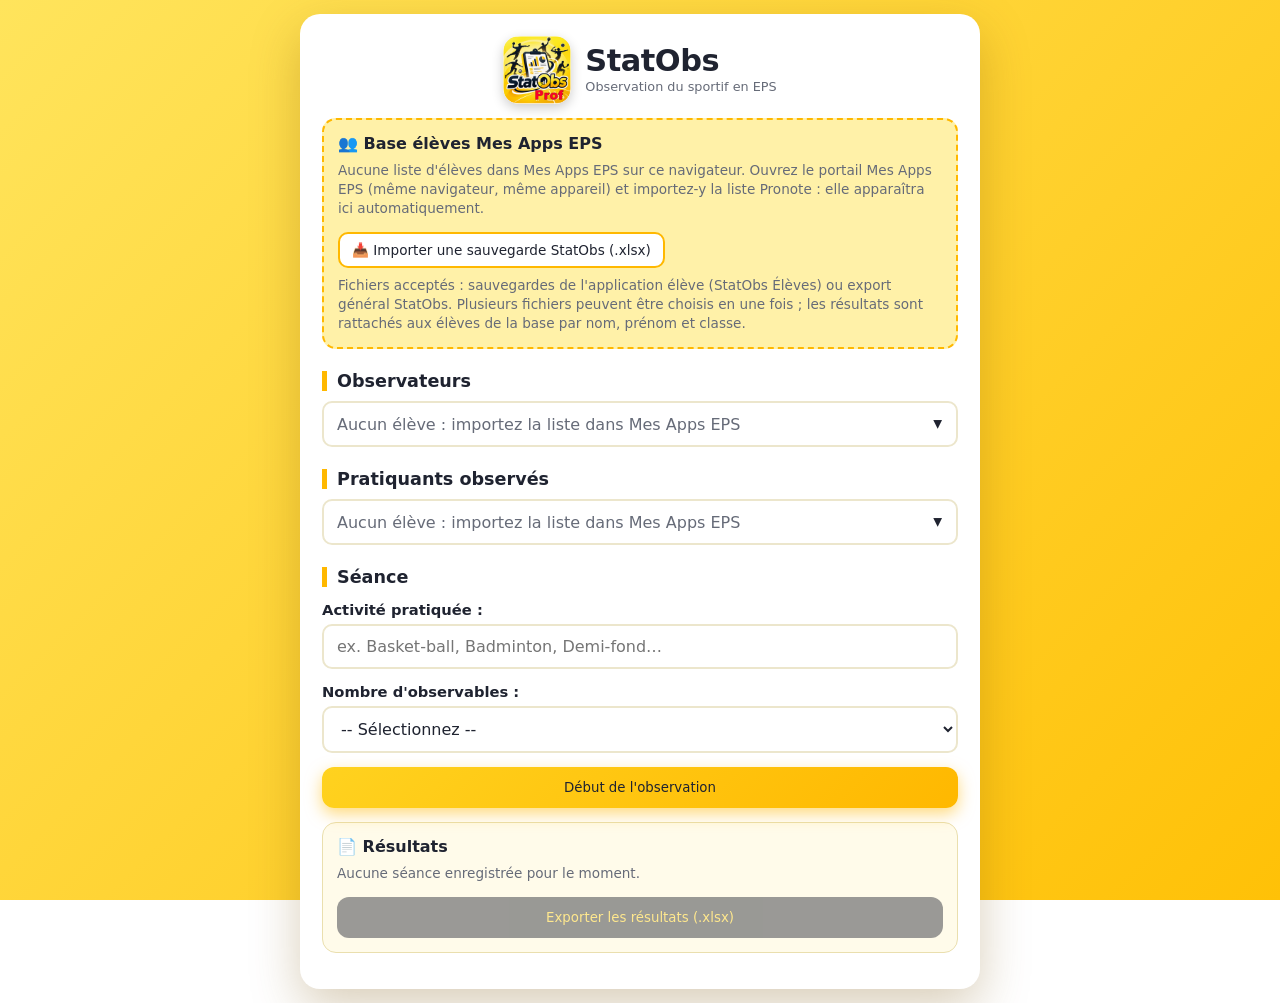
==== commit 3d047a12: "Add files via upload" ====
--- a/index.html
+++ b/index.html
@@ -29,9 +29,9 @@
   <div class="panel" id="dbPanel">
     <h2>👥 Base élèves Mes Apps EPS</h2>
     <p class="muted" id="dbInfo">Chargement…</p>
-    <input type="file" id="csvFile" accept=".xlsx,.csv,application/vnd.openxmlformats-officedocument.spreadsheetml.sheet,text/csv,text/plain" hidden>
-    <div class="btn-row"><button type="button" class="btn btn-ghost btn-sm" id="importBtn" style="flex:0 0 auto">Charger / mettre à jour le fichier élèves (.xlsx ou .csv)</button></div>
-    <p class="muted" style="margin-top:8px">StatObs lit automatiquement la base « Mes Apps EPS » de cet appareil à l'ouverture. Sinon, chargez le fichier <b>Mes_Apps_EPS_….xlsx</b> (ou l'export Pronote .csv). Tout reste sur l'appareil : aucune donnée n'est envoyée sur Internet.</p>
+    <input type="file" id="saveFile" accept=".xlsx,application/vnd.openxmlformats-officedocument.spreadsheetml.sheet" multiple hidden>
+    <div class="btn-row"><button type="button" class="btn btn-ghost btn-sm" id="importBtn" style="flex:0 0 auto">📥 Importer une sauvegarde StatObs (.xlsx)</button></div>
+    <p class="muted" style="margin-top:8px">Fichiers acceptés : sauvegardes de l'application élève (StatObs Élèves) ou export général StatObs. Plusieurs fichiers peuvent être choisis en une fois ; les résultats sont rattachés aux élèves de la base par nom, prénom et classe.</p>
     <div id="importMsg"></div>
   </div>
 
@@ -90,17 +90,25 @@
   const sel = { obs: new Set(), play: new Set() };
   const pickers = {};
 
-  /* ── Sélecteur multiple d'élèves (classe + recherche + cases à cocher) ── */
-  function makePicker(rootId, key, other, emptyTxt) {
+  /* ── Sélecteur multiple d'élèves en liste déroulante (classe + recherche + cases à cocher) ── */
+  function makePicker(rootId, key, other, emptyTxt, noun) {
     const root = $(rootId);
     root.innerHTML =
-      '<div class="picker-head"><select class="cls" aria-label="Classe"></select>' +
+      '<div class="dd"><button type="button" class="dd-btn" aria-haspopup="true" aria-expanded="false"><span class="dd-txt"></span></button>' +
+      '<div class="dd-panel" hidden><div class="picker-head"><select class="cls" aria-label="Classe"></select>' +
       '<input type="search" class="q" placeholder="Rechercher un nom…" aria-label="Rechercher"></div>' +
-      '<div class="chips"></div><div class="plist"></div>' +
+      '<div class="plist"></div>' +
       '<div class="picker-tools"><button type="button" class="link all">Tout cocher (liste affichée)</button>' +
-      '<button type="button" class="link none">Tout décocher</button></div>';
-    const cls = root.querySelector('.cls'), q = root.querySelector('.q'),
-          list = root.querySelector('.plist'), chips = root.querySelector('.chips');
+      '<button type="button" class="link none">Tout décocher</button><button type="button" class="btn btn-primary btn-sm ok">OK</button></div></div></div>';
+    const dd = root.querySelector('.dd'), btn = root.querySelector('.dd-btn'), panel = root.querySelector('.dd-panel'),
+          cls = root.querySelector('.cls'), q = root.querySelector('.q'), list = root.querySelector('.plist'), txt = root.querySelector('.dd-txt');
+
+    const open = v => { panel.hidden = !v; btn.setAttribute('aria-expanded', v); dd.classList.toggle('open', v);
+      if (v) { Object.keys(pickers).forEach(k => k !== key && pickers[k].close()); } };
+    btn.addEventListener('click', () => open(panel.hidden));
+    root.querySelector('.ok').addEventListener('click', () => open(false));
+    document.addEventListener('click', e => { if (!panel.hidden && !dd.contains(e.target)) open(false); });
+    document.addEventListener('keydown', e => { if (e.key === 'Escape' && !panel.hidden) { open(false); btn.focus(); } });
 
     function fillClasses() {
       const v = cls.value;
@@ -114,9 +122,12 @@
       const n = norm(q.value);
       return students.filter(e => (!cls.value || e.classe === cls.value) && (!n || norm(S.name(e)).includes(n)));
     }
-    function renderChips() {
-      chips.innerHTML = [...sel[key]].map(id => byId.get(id)).filter(Boolean).map(e =>
-        `<span class="chip">${S.esc(S.name(e))}<button type="button" data-id="${S.esc(e.id)}" aria-label="Retirer">×</button></span>`).join('');
+    function renderSummary() {
+      const L = [...sel[key]].map(id => byId.get(id)).filter(Boolean).sort(S.byName);
+      txt.innerHTML = !students.length ? `<span class="ph">${S.esc(emptyTxt)}</span>`
+        : !L.length ? `<span class="ph">Choisir ${noun}…</span>`
+        : `<b>${L.length}</b> ${S.esc(L.map(S.name).join(', '))}`;
+      btn.title = L.map(S.name).join('\n');
     }
     function renderList() {
       const vis = visible();
@@ -127,33 +138,26 @@
           `<span>${S.esc(S.name(e))}</span><small>${S.esc(e.classe)}</small></label>`;
       }).join('') : `<div class="empty">${students.length ? 'Aucun élève ne correspond.' : emptyTxt}</div>`;
     }
-    const render = () => { fillClasses(); renderList(); renderChips(); };
+    const render = () => { fillClasses(); renderList(); renderSummary(); };
+    const changed = () => { renderList(); renderSummary(); pickers[other].renderList(); };
 
     cls.addEventListener('change', renderList);
     q.addEventListener('input', renderList);
     list.addEventListener('change', e => {
       const id = e.target.value;
       e.target.checked ? sel[key].add(id) : sel[key].delete(id);
-      renderChips(); pickers[other].renderList();
-    });
-    chips.addEventListener('click', e => {
-      const id = e.target.dataset && e.target.dataset.id;
-      if (!id) return;
-      sel[key].delete(id); renderList(); renderChips(); pickers[other].renderList();
+      renderSummary(); pickers[other].renderList();
     });
     root.querySelector('.all').addEventListener('click', () => {
-      visible().forEach(e => { if (!sel[other].has(e.id)) sel[key].add(e.id); });
-      renderList(); renderChips(); pickers[other].renderList();
+      visible().forEach(e => { if (!sel[other].has(e.id)) sel[key].add(e.id); }); changed();
     });
-    root.querySelector('.none').addEventListener('click', () => {
-      sel[key].clear(); renderList(); renderChips(); pickers[other].renderList();
-    });
-    pickers[key] = { render, renderList };
-  }
-
-  const EMPTY = 'Chargez d\'abord le fichier élèves Mes Apps EPS.';
-  makePicker('pickObs', 'obs', 'play', EMPTY);
-  makePicker('pickPlay', 'play', 'obs', EMPTY);
+    root.querySelector('.none').addEventListener('click', () => { sel[key].clear(); changed(); });
+    pickers[key] = { render, renderList, close: () => open(false) };
+  }
+
+  const EMPTY = 'Aucun élève : importez la liste dans Mes Apps EPS';
+  makePicker('pickObs', 'obs', 'play', EMPTY, 'le ou les observateurs');
+  makePicker('pickPlay', 'play', 'obs', EMPTY, 'le ou les pratiquants');
 
   /* ── Base élèves ── */
   async function loadStudents() {
@@ -161,15 +165,15 @@
       students = (await EPS.all()).sort(S.byName);
       byId = new Map(students.map(e => [e.id, e]));
       ['obs', 'play'].forEach(k => [...sel[k]].forEach(id => { if (!byId.has(id)) sel[k].delete(id); }));
-      const m = await EPS.meta();
+      const m = await EPS.meta(), nc = new Set(students.map(e => e.classe).filter(Boolean)).size;
       $('dbInfo').textContent = students.length
-        ? `${students.length} élèves` + (m ? ` · liste importée le ${new Date(m.v).toLocaleDateString('fr-FR')} (${m.n})` : '')
-        : 'Aucune liste d\'élèves sur cet appareil : chargez le fichier Mes Apps EPS (.xlsx) ou l\'export Pronote (.csv).';
+        ? `✓ ${students.length} élèves · ${nc} classe${nc > 1 ? 's' : ''}, chargés automatiquement depuis Mes Apps EPS` + (m ? ` (mise à jour du ${new Date(m.v).toLocaleDateString('fr-FR')})` : '') + '.'
+        : 'Aucune liste d\'élèves dans Mes Apps EPS sur ce navigateur. Ouvrez le portail Mes Apps EPS (même navigateur, même appareil) et importez-y la liste Pronote : elle apparaîtra ici automatiquement.';
       $('dbPanel').classList.toggle('alert', !students.length);
       pickers.obs.render(); pickers.play.render();
       const n = await S.countSessions();
       $('sessInfo').textContent = n
-        ? `${n} séance${n > 1 ? 's' : ''} enregistrée${n > 1 ? 's' : ''} : l'export produit un classeur au format Mes Apps EPS (feuilles « Élèves » et « statobs », une ligne par élève et par séance).`
+        ? `${n} séance${n > 1 ? 's' : ''} enregistrée${n > 1 ? 's' : ''} dans Mes Apps EPS (feuille « statobs », une ligne par élève et par séance).`
         : 'Aucune séance enregistrée pour le moment.';
       $('exportBtn').disabled = !n;
     } catch (err) {
@@ -177,19 +181,23 @@
     }
   }
 
-  $('importBtn').addEventListener('click', () => $('csvFile').click());
-  $('csvFile').addEventListener('change', async e => {
-    const f = e.target.files[0]; if (!f) return;
-    const box = $('importMsg');
-    try {
-      const r = await S.importFile(f);
-      box.innerHTML = `<p class="msg ok">${r.add} élève(s) ajouté(s), ${r.upd} mis à jour.</p>` +
-        (r.cols.length ? `<p class="msg warn">Colonnes non trouvées : ${S.esc(r.cols.join(', '))}.</p>` : '');
-      await loadStudents();
-    } catch (err) {
-      box.innerHTML = `<p class="msg err">${S.esc(err && err.message || err)}</p>`;
-    }
+  $('importBtn').addEventListener('click', () => $('saveFile').click());
+  $('saveFile').addEventListener('change', async e => {
+    const files = [...e.target.files]; if (!files.length) return;
+    const box = $('importMsg'); box.innerHTML = '<p class="msg">Import en cours…</p>';
+    const out = [];
+    for (const f of files) {
+      try {
+        const r = await S.importSave(f);
+        const dup = r.lues - r.ajoutees - r.ignorees;
+        out.push(`<p class="msg ${r.ignorees ? 'warn' : 'ok'}">${S.esc(f.name)} : ${r.ajoutees} ligne(s) ajoutée(s)` +
+          (dup > 0 ? `, ${dup} déjà présente(s)` : '') +
+          (r.ignorees ? `, ${r.ignorees} ignorée(s) : élève introuvable dans la base (vérifier nom, prénom, classe ou homonyme)` : '') + '.</p>');
+      } catch (err) { out.push(`<p class="msg err">${S.esc(err && err.message || err)}</p>`); }
+    }
+    box.innerHTML = out.join('');
     e.target.value = '';
+    await loadStudents();
   });
 
   $('exportBtn').addEventListener('click', () => S.exportXlsx().catch(err => S.toast('Export impossible : ' + (err && err.message || err))));
@@ -269,7 +277,7 @@
     $('resumeBtn').onclick = () => { location.href = fin ? 'statistiques.html' : 'panneau_saisie.html'; };
   })();
 
-  loadStudents();
+  S.migrate().catch(e => console.warn('migration', e)).then(loadStudents);
 })();
 </script>
 </body>
--- a/statobs.css
+++ b/statobs.css
@@ -173,3 +173,18 @@
 .idcard h3{font-size:.95rem;margin-bottom:2px}
 @media (max-width:520px){ .grid2{grid-template-columns:1fr} }
 @media print{ body{background:#fff;padding:0} .container{box-shadow:none} .btn-row,.tabs,#saveMsg{display:none!important} }
+
+/* ── Sélecteurs d'élèves en liste déroulante ── */
+.dd{position:relative}
+.dd-btn{width:100%;display:flex;align-items:center;gap:8px;text-align:left;padding:11px 38px 11px 13px;border:2px solid #ece6cc;border-radius:10px;background:#fff;color:var(--ink);font:inherit;cursor:pointer;position:relative;min-height:46px}
+.dd-btn::after{content:'▾';position:absolute;right:14px;top:50%;font-size:1.1rem;line-height:1;transform:translateY(-50%);transition:transform .2s}
+.dd.open .dd-btn{border-color:var(--y2);box-shadow:0 0 0 3px rgba(255,210,31,.4)}
+.dd.open .dd-btn::after{transform:translateY(-50%) rotate(180deg)}
+.dd-panel .picker-head{grid-template-columns:minmax(150px,40%) 1fr}
+.dd-txt{flex:1;min-width:0;white-space:nowrap;overflow:hidden;text-overflow:ellipsis}
+.dd-txt b{display:inline-block;min-width:22px;margin-right:6px;padding:1px 7px;border-radius:999px;background:var(--ink);color:var(--y);font-size:.8rem;text-align:center}
+.dd-txt .ph{color:var(--mut)}
+.dd-panel{position:absolute;z-index:30;top:calc(100% + 6px);left:0;right:0;background:#fff;border:2px solid var(--y2);border-radius:12px;padding:10px;box-shadow:0 14px 34px rgba(120,80,0,.28)}
+.dd-panel .plist{max-height:min(46vh,300px)}
+.dd-panel .picker-tools{gap:8px;flex-wrap:wrap}
+.dd-panel .picker-tools .ok{margin-left:auto}
